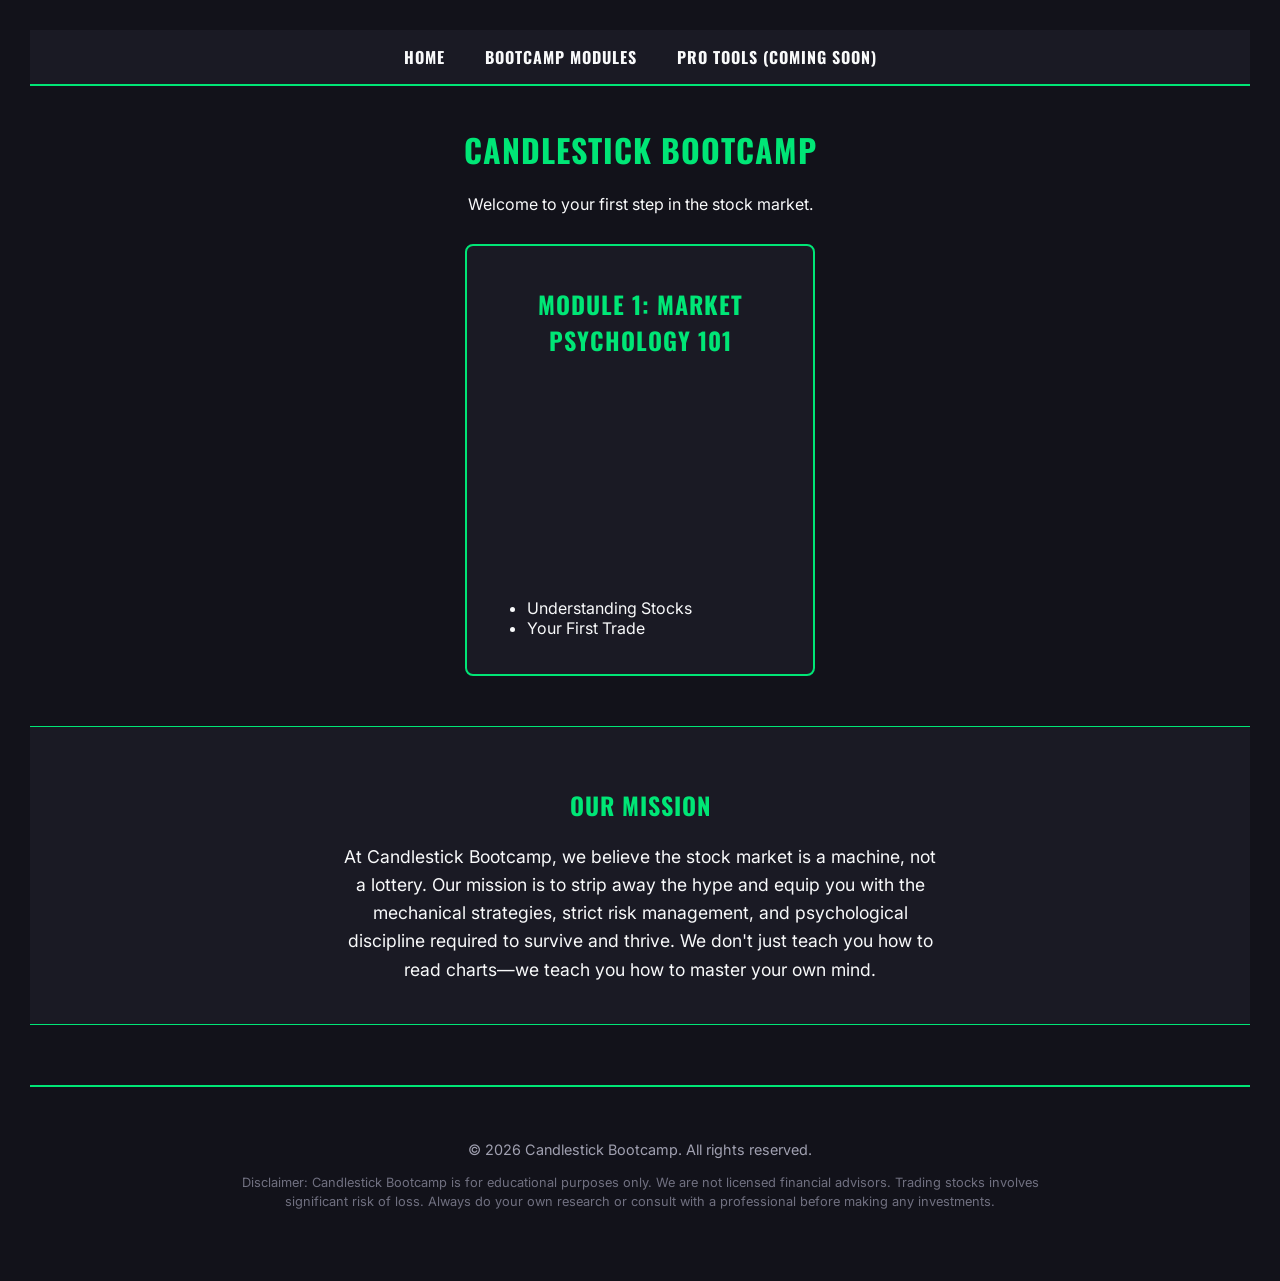
==== index.html @ 7e5abc5e "Add files via upload" ====
<!DOCTYPE html>
<html>
<head>
    <title>Candlestick Bootcamp</title>

    <meta name="viewport" content="width=device-width, initial-scale=1.0">
    
    <link href="https://fonts.googleapis.com/css2?family=Inter:wght@400;700&family=Oswald:wght@500&display=swap" rel="stylesheet">
    
    <style>
        /* 1. The Global Background & Text */
        body {
            background-color: #12121A; /* Tactical Charcoal */
            color: #F8F9FA; /* Basecamp White */
            font-family: 'Inter', sans-serif; /* Clean, readable body font */
            margin: 0; 
            padding: 30px;
        }

        /* 2. The Headings */
        h1, h2 {
            font-family: 'Oswald', sans-serif; /* Bold, structured military font */
            color: #00E676; /* Bullish Green */
            text-align: center;
            letter-spacing: 1px;
            text-transform: uppercase; /* Forces the bootcamp vibe */
        }

        /* 3. The Links */
        a {
            color: #00E676;
            text-decoration: none;
            font-weight: bold;
        }

        /* 4. The Course Card */
        .course-card {
            border: 2px solid #00E676;
            padding: 20px;
            /* --- The Mobile Update --- */
            width: 90%; 
            max-width: 350px; 
            box-sizing: border-box;
            /* ------------------------- */
            margin: 30px auto; /* Centers the box */
            border-radius: 8px;
            background-color: #1A1A24; /* Slightly lighter charcoal to make the card pop */
        }
        
        /* 5. Image Styling */
        img {
            display: block;
            margin: 0 auto 20px auto; /* Centers the image and adds space below it */
            max-width: 100%;
            border-radius: 4px;
        }
        /* 6. The Navigation Bar */
        nav {
            background-color: #1A1A24; /* Matches our course card */
            padding: 15px;
            border-bottom: 2px solid #00E676; /* A sharp green line under the nav */
            margin-bottom: 40px; /* Pushes the rest of the site down */
        }

        nav ul {
            list-style-type: none; /* This hides the default bullet points */
            margin: 0;
            padding: 0;
            display: flex; /* This turns on Flexbox, putting items in a row */
            justify-content: center; /* This centers the links perfectly */
            gap: 40px; /* This adds equal breathing room between each link */
        }

        nav a {
            color: #F8F9FA; /* Basecamp White so it stands out against the dark nav */
            font-family: 'Oswald', sans-serif;
            text-transform: uppercase;
            letter-spacing: 1px;
            transition: color 0.3s ease; /* Makes the hover effect smooth */
        }

        /* This creates a hover effect when the mouse moves over the link */
        nav a:hover {
            color: #00E676; /* Changes the text to Bullish Green */
        }

        /* 7. The Mission Section */
        .mission-section {
            background-color: #1A1A24; /* Matches the course card for consistency */
            padding: 40px 20px; /* 40px of space on top/bottom, 20px on left/right */
            margin-top: 50px; /* Pushes it down from the course modules */
            border-top: 1px solid #00E676;
            border-bottom: 1px solid #00E676;
            text-align: center;
        }
        
        /* This makes the paragraph inside the mission section a bit larger and easier to read */
        .mission-section p {
            max-width: 600px; /* Prevents the text from stretching too wide on large screens */
            margin: 0 auto; /* Centers the paragraph block itself */
            line-height: 1.6; /* Adds breathing room between the lines of text */
            font-size: 1.1rem; /* Makes the text slightly larger than standard body text */
        }

        /* 8. The Footer */
        footer {
            text-align: center;
            padding: 40px 20px;
            margin-top: 60px; /* Creates a nice gap below the mission statement */
            border-top: 2px solid #00E676; /* The green Bootcamp stripe */
        }

        footer p {
            color: #A0A0B0; /* A muted gray instead of bright white */
            font-size: 0.9rem; /* Slightly smaller text */
        }

        /* Specifically targeting the legal disclaimer to make it even smaller */
        .disclaimer {
            font-size: 0.8rem;
            max-width: 800px; /* Keeps the text from stretching too far */
            margin: 10px auto 0 auto;
            color: #707080; /* A darker gray so it fades into the background */
            line-height: 1.5;
        }

        /* 9. Mobile Responsiveness */
        @media (max-width: 600px) {
            
            /* When the screen is smaller than 600px, change the nav bar: */
            nav ul {
                flex-direction: column; /* Stacks the links vertically instead of horizontally */
                gap: 15px; /* Shrinks the gap so they aren't too far apart */
                align-items: center; /* Centers the stacked links perfectly */
            }

            /* Make the main title slightly smaller on phones so it doesn't wrap awkwardly */
            h1 {
                font-size: 1.8rem;
            }
        }

    </style>

</head>
<body>
    <nav>
        <ul>
            <li><a href="#home">Home</a></li>
            <li><a href="#modules">Bootcamp Modules</a></li>
            <li><a href="#tools">Pro Tools (Coming Soon)</a></li>
        </ul>
    </nav>

    <h1>Candlestick Bootcamp</h1>
    <p style="text-align: center;">Welcome to your first step in the stock market.</p>

    <div class="course-card" id="modules">
        <h2>Module 1: Market Psychology 101</h2>
        
        <iframe width="100%" height="200" src="https://www.youtube.com/embed/c52PMPlZxFU" title="YouTube video player" frameborder="0" allowfullscreen></iframe>
        
        <ul>
            <li>Understanding Stocks</li>
            <li>Your First Trade</li>
        </ul>
    </div>

    <section class="mission-section">
        <h2>Our Mission</h2>
        <p>At Candlestick Bootcamp, we believe the stock market is a machine, not a lottery. Our mission is to strip away the hype and equip you with the mechanical strategies, strict risk management, and psychological discipline required to survive and thrive. We don't just teach you how to read charts—we teach you how to master your own mind.</p>
    </section>

    <footer>
        <p>&copy; 2026 Candlestick Bootcamp. All rights reserved.</p>
        <p class="disclaimer">Disclaimer: Candlestick Bootcamp is for educational purposes only. We are not licensed financial advisors. Trading stocks involves significant risk of loss. Always do your own research or consult with a professional before making any investments.</p>
    </footer>
</body>
</html>
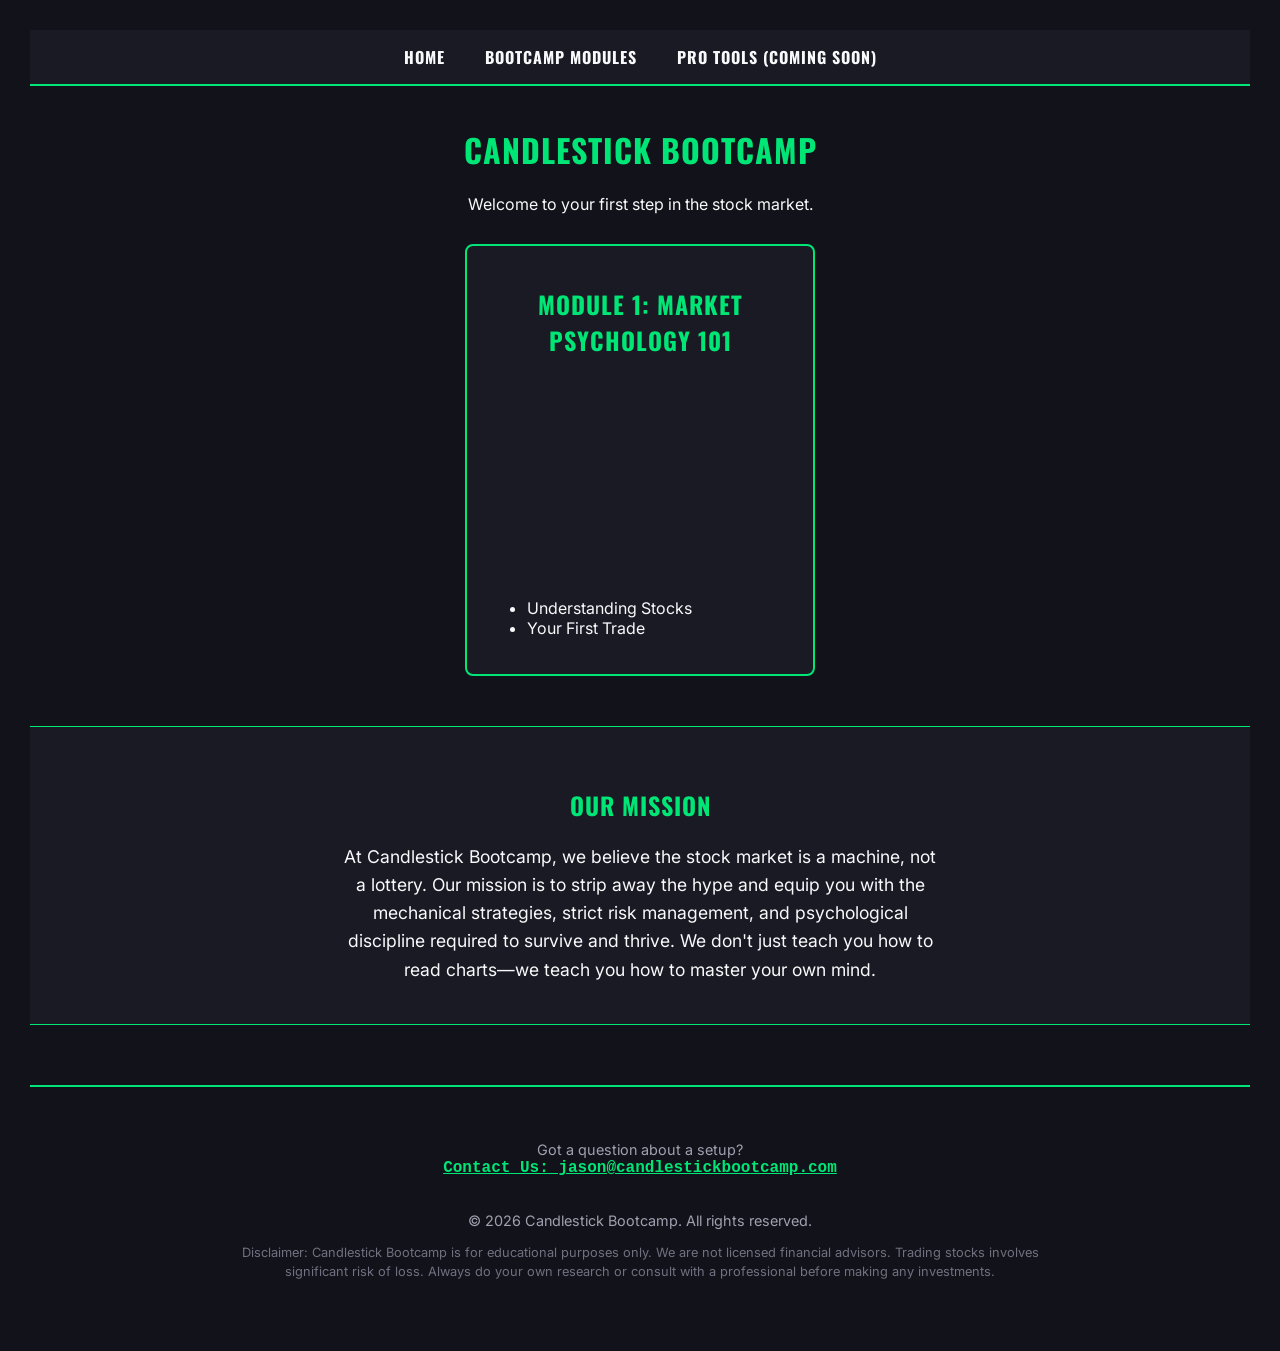
==== commit 2071a9a0: "Add files via upload" ====
--- a/index.html
+++ b/index.html
@@ -124,6 +124,21 @@
             line-height: 1.5;
         }
 
+        /* 10. The Contact Link */
+        .contact-link {
+            display: inline-block; /* Allows us to add margin to the top/bottom */
+            margin-bottom: 20px; 
+            color: #00E676; /* Bullish Green */
+            font-family: 'Space Mono', monospace; /* Uses that terminal font to look highly technical */
+            font-size: 1rem;
+            text-decoration: underline;
+            transition: opacity 0.3s ease;
+        }
+
+        .contact-link:hover {
+            opacity: 0.7; /* A subtle fade effect when they hover over it */
+        }
+
         /* 9. Mobile Responsiveness */
         @media (max-width: 600px) {
             
@@ -171,7 +186,11 @@
         <p>At Candlestick Bootcamp, we believe the stock market is a machine, not a lottery. Our mission is to strip away the hype and equip you with the mechanical strategies, strict risk management, and psychological discipline required to survive and thrive. We don't just teach you how to read charts—we teach you how to master your own mind.</p>
     </section>
 
-    <footer>
+   <footer>
+        <p>
+            Got a question about a setup? <br>
+            <a href="mailto:jason@candlestickbootcamp.com?subject=Bootcamp%20Inquiry" class="contact-link">Contact Us: jason@candlestickbootcamp.com</a>
+        </p>
         <p>&copy; 2026 Candlestick Bootcamp. All rights reserved.</p>
         <p class="disclaimer">Disclaimer: Candlestick Bootcamp is for educational purposes only. We are not licensed financial advisors. Trading stocks involves significant risk of loss. Always do your own research or consult with a professional before making any investments.</p>
     </footer>
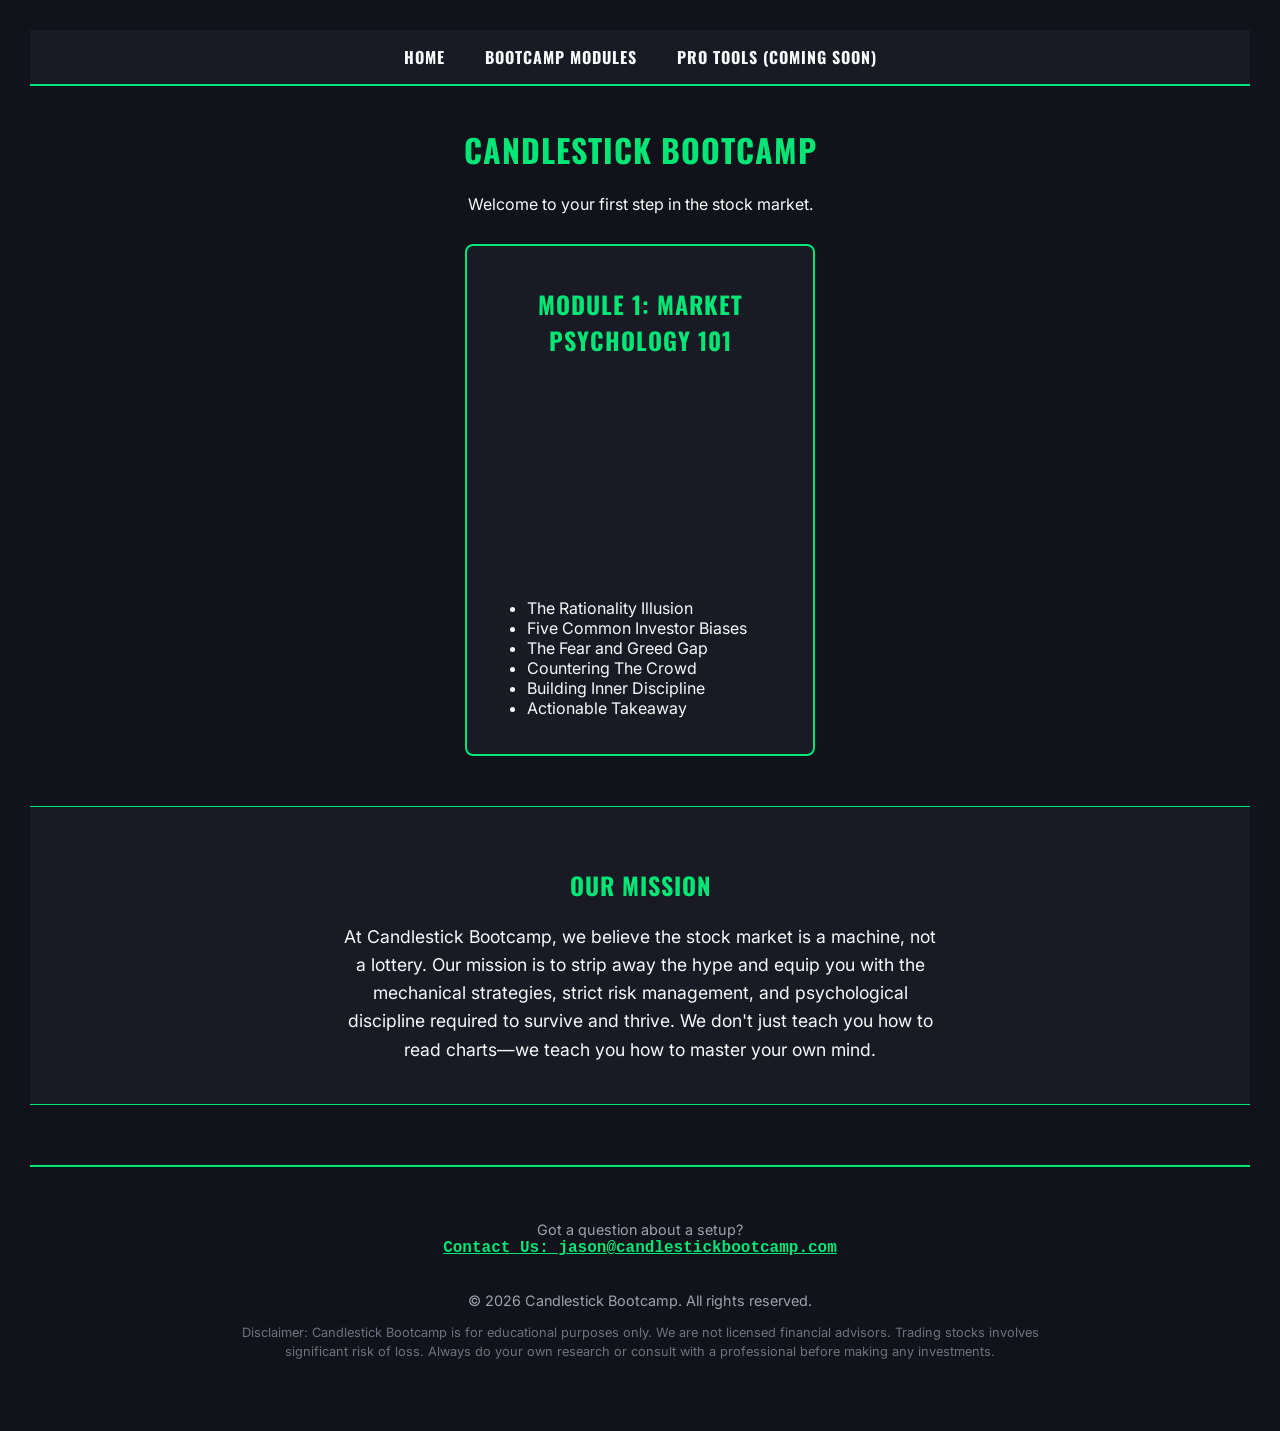
==== commit 8246c571: "Add files via upload" ====
--- a/index.html
+++ b/index.html
@@ -176,8 +176,12 @@
         <iframe width="100%" height="200" src="https://www.youtube.com/embed/c52PMPlZxFU" title="YouTube video player" frameborder="0" allowfullscreen></iframe>
         
         <ul>
-            <li>Understanding Stocks</li>
-            <li>Your First Trade</li>
+            <li>The Rationality Illusion</li>
+            <li>Five Common Investor Biases</li>
+            <li>The Fear and Greed Gap</li>
+            <li>Countering The Crowd</li>
+            <li>Building Inner Discipline</li>
+            <li>Actionable Takeaway</li>
         </ul>
     </div>
 
